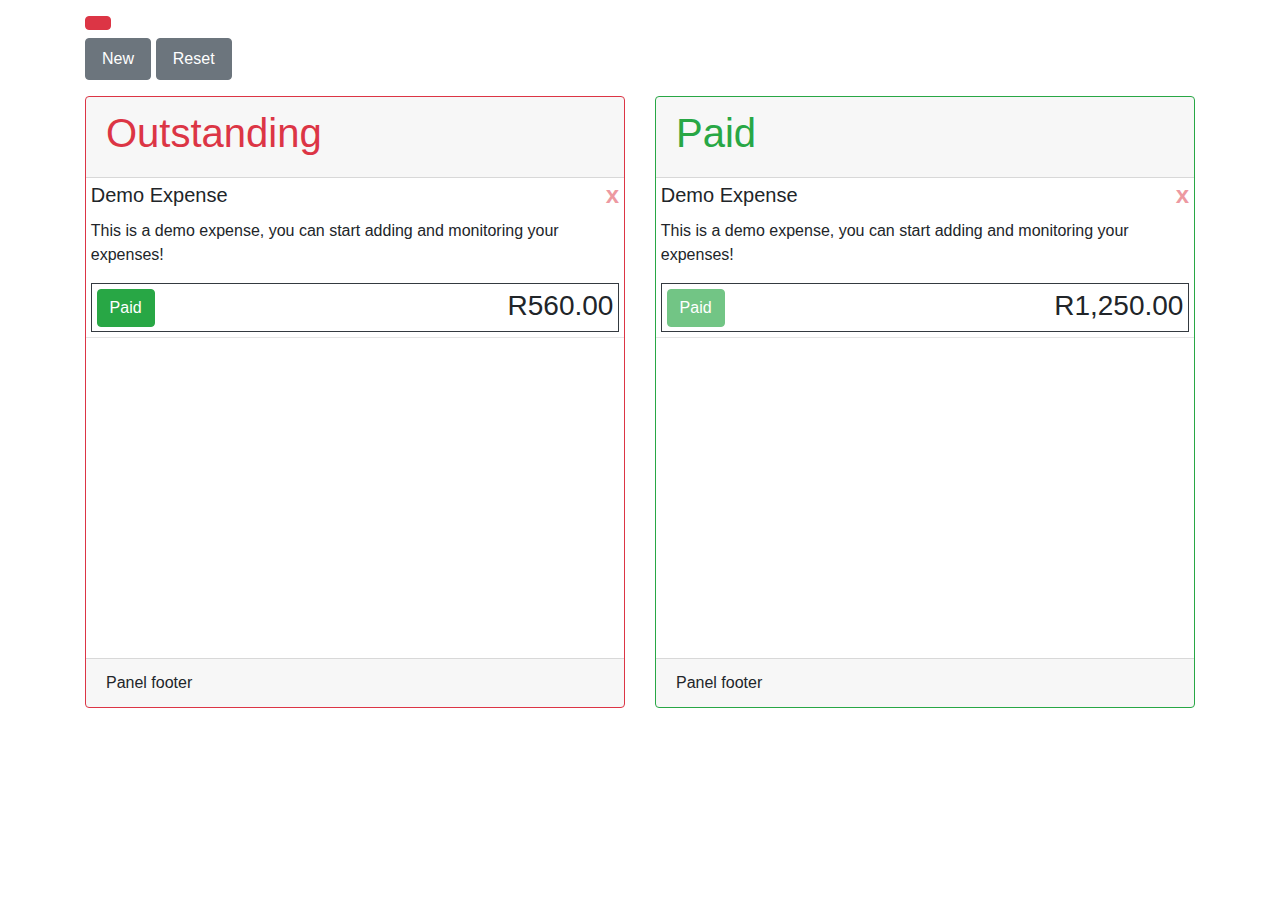
==== index.html @ 77af6a95 "Initial Commit" ====
<!DOCTYPE html>
<html ng-app="expenses">
	<head>
		<meta charset="utf-8">
		<meta name="viewport" content="width=device-width, initial-scale=1, shrink-to-fit=no">

		<link rel="stylesheet" href="https://maxcdn.bootstrapcdn.com/bootstrap/4.0.0/css/bootstrap.min.css" integrity="sha384-Gn5384xqQ1aoWXA+058RXPxPg6fy4IWvTNh0E263XmFcJlSAwiGgFAW/dAiS6JXm" crossorigin="anonymous">
		<link rel="stylesheet" href="https://use.fontawesome.com/releases/v5.0.10/css/all.css" integrity="sha384-+d0P83n9kaQMCwj8F4RJB66tzIwOKmrdb46+porD/OvrJ+37WqIM7UoBtwHO6Nlg" crossorigin="anonymous">
		<link rel="stylesheet" href="css/app.css">
		<title>Recurring Expenses</title>
	</head>
	<body>

		<div ng-view></div>
		
		<script src="https://code.jquery.com/jquery-3.2.1.slim.min.js" integrity="sha384-KJ3o2DKtIkvYIK3UENzmM7KCkRr/rE9/Qpg6aAZGJwFDMVNA/GpGFF93hXpG5KkN" crossorigin="anonymous"></script>
		<script src="https://cdnjs.cloudflare.com/ajax/libs/popper.js/1.12.9/umd/popper.min.js" integrity="sha384-ApNbgh9B+Y1QKtv3Rn7W3mgPxhU9K/ScQsAP7hUibX39j7fakFPskvXusvfa0b4Q" crossorigin="anonymous"></script>
		<script src="https://maxcdn.bootstrapcdn.com/bootstrap/4.0.0/js/bootstrap.min.js" integrity="sha384-JZR6Spejh4U02d8jOt6vLEHfe/JQGiRRSQQxSfFWpi1MquVdAyjUar5+76PVCmYl" crossorigin="anonymous"></script>
		<script src="lib/underscore.js"></script>
		<script src="lib/angular.js"></script>
		<script src="lib/angular-route.js"></script>
		<script src="lib/angular-cookies.js"></script>
		<script src="js/app.js"></script>
		<script src="js/constants.js"></script>
		<script src="js/controllers.js"></script>
		<script src="js/directives.js"></script>
		<script src="js/filters.js"></script>
		<script src="js/services.js"></script>
		<script src="js/config.js"></script>
		<script src="js/run.js"></script>
	</body>
</html>
---- css/app.css ----
div#expense-status{
	margin-top: 1rem;
}
div#expensesContainer{
	margin-top: 1rem;
	margin-bottom: 1rem;
}

button.alert-toggle{
	margin-top: 1rem;
	margin-bottom: 0.5rem;
}

.expensesCard{
	margin-bottom: 1rem;
}

.expensesCard > div.card-body{
	padding: 0;
	overflow: auto;
    height: 30rem;
}

.expenseInfo{
	border-bottom: 1px solid rgba(0,0,0,.1);
}

.expenseInfo > div.card-body{
	padding: .3rem;
}

.expense-info-close:hover, .expense-info-close:focus{
	color: #dc3545;
    text-decoration: none;
    opacity: 1;
}

.expense-info-close{
	color: #dc3545;
}

div.expense-cost{
	padding:0.3rem;
}

.expense-cost > h3{
	display:inline;
}

.nav-item > a{
	margin-right: 0.3rem;
}
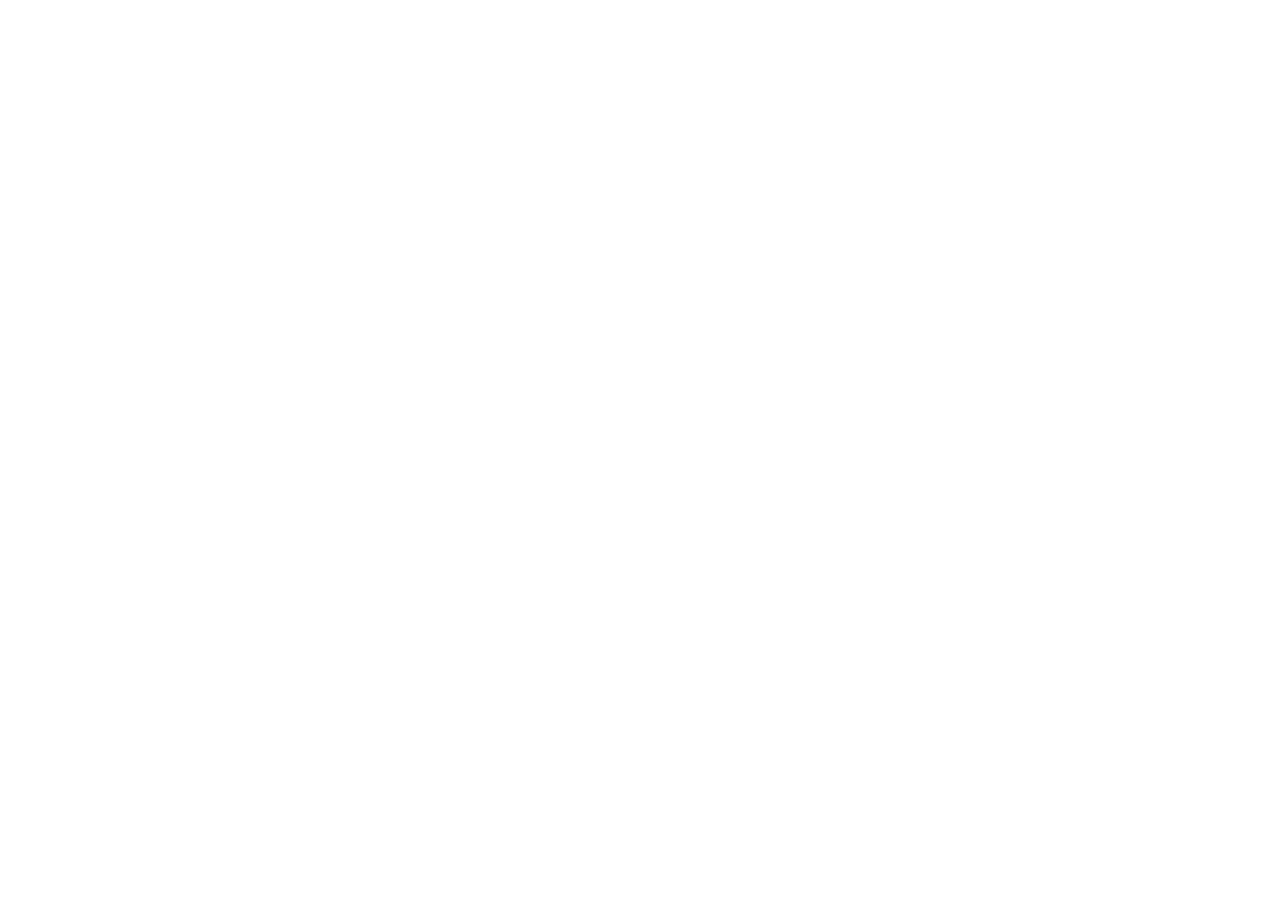
==== commit 39a907d3: "New functionality for adding new expenses on form." ====
--- a/index.html
+++ b/index.html
@@ -6,6 +6,7 @@
 
 		<link rel="stylesheet" href="https://maxcdn.bootstrapcdn.com/bootstrap/4.0.0/css/bootstrap.min.css" integrity="sha384-Gn5384xqQ1aoWXA+058RXPxPg6fy4IWvTNh0E263XmFcJlSAwiGgFAW/dAiS6JXm" crossorigin="anonymous">
 		<link rel="stylesheet" href="https://use.fontawesome.com/releases/v5.0.10/css/all.css" integrity="sha384-+d0P83n9kaQMCwj8F4RJB66tzIwOKmrdb46+porD/OvrJ+37WqIM7UoBtwHO6Nlg" crossorigin="anonymous">
+		<link href="https://cdnjs.cloudflare.com/ajax/libs/angularjs-toaster/1.1.0/toaster.min.css" rel="stylesheet" />
 		<link rel="stylesheet" href="css/app.css">
 		<title>Recurring Expenses</title>
 	</head>
@@ -20,6 +21,8 @@
 		<script src="lib/angular.js"></script>
 		<script src="lib/angular-route.js"></script>
 		<script src="lib/angular-cookies.js"></script>
+		<script src="https://code.angularjs.org/1.5.3/angular-animate.min.js" ></script>
+		<script src="https://cdnjs.cloudflare.com/ajax/libs/angularjs-toaster/1.1.0/toaster.min.js"></script>
 		<script src="js/app.js"></script>
 		<script src="js/constants.js"></script>
 		<script src="js/controllers.js"></script>
--- a/css/app.css
+++ b/css/app.css
@@ -49,4 +49,22 @@
 
 .nav-item > a{
 	margin-right: 0.3rem;
+}
+
+.form-alert {
+	background-color: #F2DEDE;
+	border: 1px solid #EED3D7;
+	color: #B94A48;
+	padding: 20px;
+	border-radius: 5px;
+  }
+	 
+.form-alert-topic {
+font-size: 18px;
+font-weight: bold;
+display: block;
+}
+	
+.form-alert-description {
+font-size: 16px;
 }